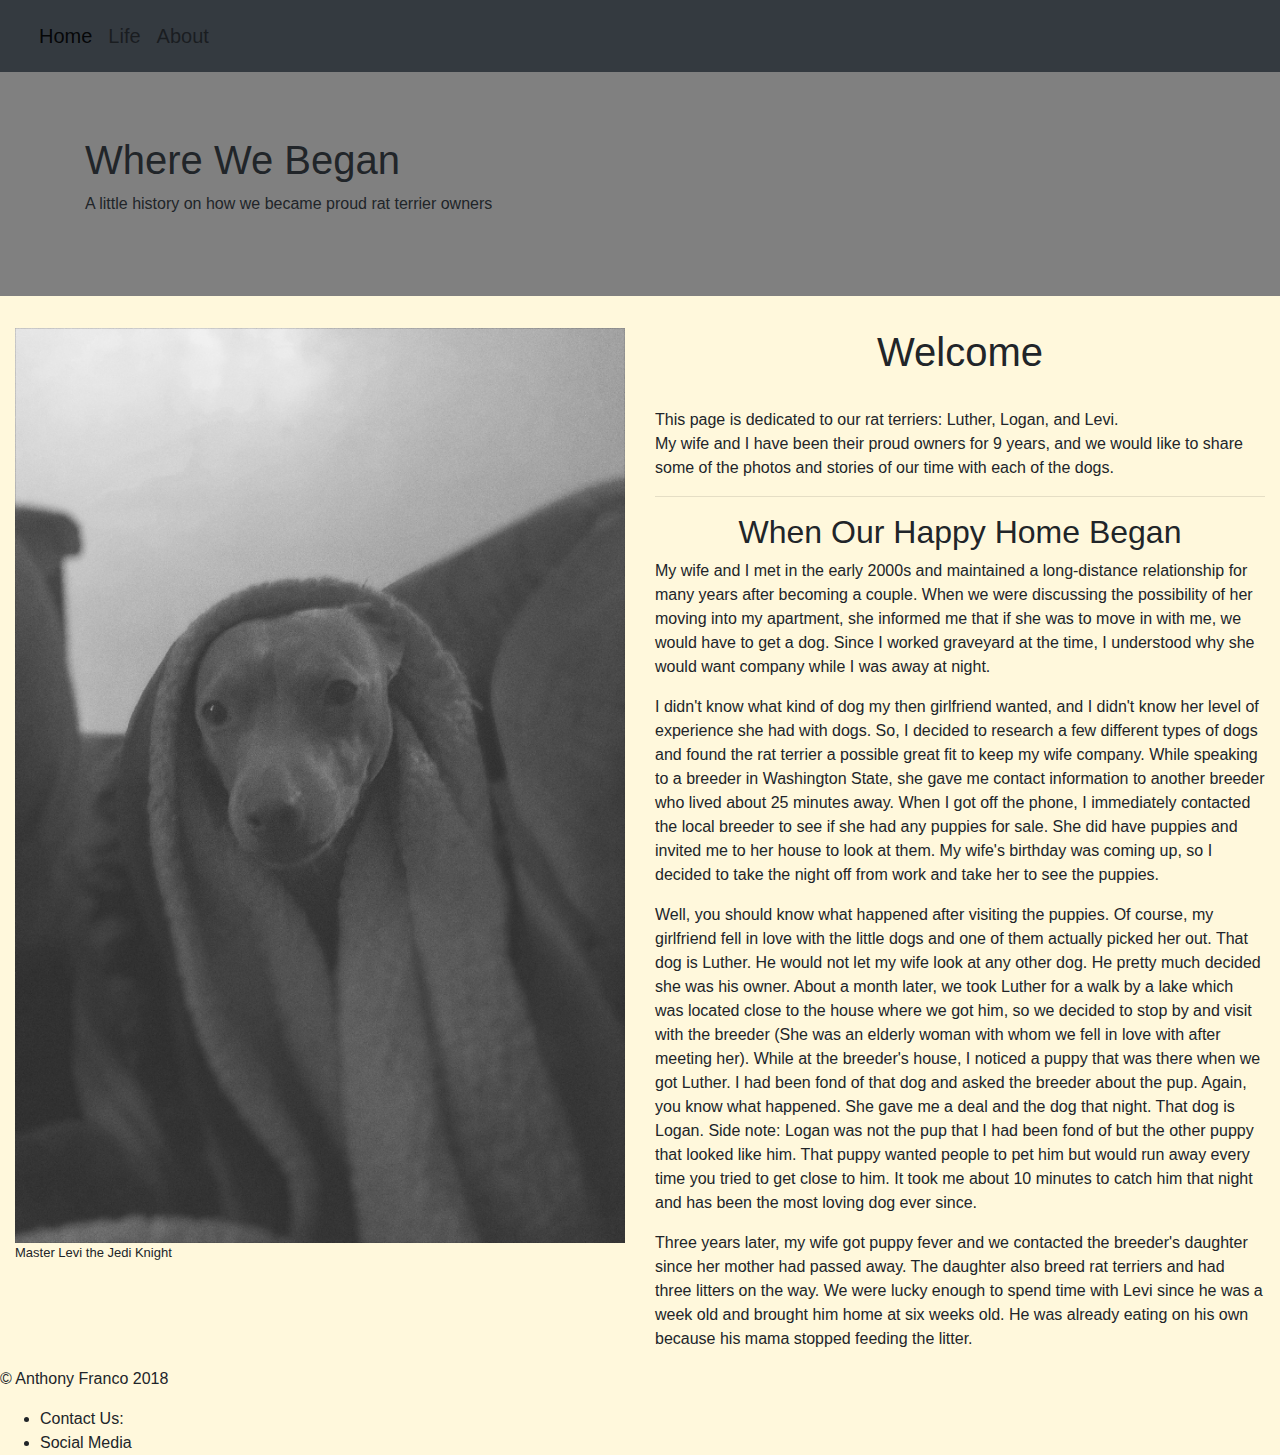
==== index.html @ 377381c0 "added footer in index" ====
<!DOCTYPE html>
<!--Landing page for website-->
<html lang="en">

    <head>
       
       <!--Meta setings-->
        <meta charset="utf-8">
        <meta name="viewport" content="width=device-width, initial-scale=1">
        
        <!--Page title-->
        <title>WE LOVE DOGS</title>
        
        <!--Bootstrap stuff-->
        <link rel="stylesheet" href="https://stackpath.bootstrapcdn.com/bootstrap/4.1.3/css/bootstrap.min.css">
        
        <script src="https://code.jquery.com/jquery-3.3.1.slim.min.js" integrity="sha384-q8i/X+965DzO0rT7abK41JStQIAqVgRVzpbzo5smXKp4YfRvH+8abtTE1Pi6jizo" crossorigin="anonymous"></script>
        
        <script src="https://cdnjs.cloudflare.com/ajax/libs/popper.js/1.14.3/umd/popper.min.js" integrity="sha384-ZMP7rVo3mIykV+2+9J3UJ46jBk0WLaUAdn689aCwoqbBJiSnjAK/l8WvCWPIPm49" crossorigin="anonymous"></script>
        
        <script src="https://stackpath.bootstrapcdn.com/bootstrap/4.1.3/js/bootstrap.min.js"></script>
        <script src="https://stackpath.bootstrapcdn.com/font-awesome/4.7.0/css/font-awesome.min.css"></script>
        
        <!--Link to main.css-->
        <link rel="stylesheet" href="main.css">
        
    </head>
    
    <body>
       
       <!--Navigation bar-->
        <nav class="navbar navbar-expand-md navbar-light bg-dark sticky-top">
        <div class="navbar-brand">
        <div class="container-fluid">
            <ul class="nav navbar-nav">
                    <li class="active"><a class="nav-link" href="index.html">Home</a></li>
                    <li><a class="nav-link" href="life.html">Life</a></li>                   
                    <li><a class="nav-link" href="about.html">About</a></li>                  
            </ul>
        </div>
        </div>
        </nav>
        
         <!--Jumbotron-->
        <div class="jumbotron jumbotron-fluid">
            <div class="container">
                <h1 class="display-jumbo">Where We Began</h1>
                <p class="jumbo-text">A little history on how we became proud rat terrier owners</p>
            </div>
        </div>
        
        
        <!--Welcome page-->
        <div class="container-fluid">
           <div class="row welcome text-center">
               
               <!--Div for Levi's Picture-->
                <div class="col-6 col-md-6">
                    <a class="levipic" href="#"><img src="img/LeviJedi.jpg" class="img-fluid" alt="Responsive image"></a>
                    <p class="lead" style="font-size: small"><strong>Master Levi the Jedi Knight</strong></p>
                </div>
                
                <!--Story-->
                <div class="col-6 col-md-6">
                    <h1>Welcome</h1>
                    <p class="lead"><br>This page is dedicated to our rat terriers: Luther, Logan, and Levi.<br>
                    My wife and I have been their proud owners for 9 years, and we would like to share some of the 
                    photos and stories of our time with each of the dogs.</p>
                    <hr>
                    <h2>When Our Happy Home Began</h2>
                    <p class="lead">My wife and I met in the early 2000s and maintained a long-distance relationship for many years after becoming a couple. When we were discussing the possibility of her moving into my apartment, she informed me that if she was to move in with me, we would have to get a dog. Since I worked graveyard at the time, I understood why she would want company while I was away at night.</p>
                    <p class="lead">I didn't know what kind of dog my then girlfriend wanted, and I didn't know her level of experience she had with dogs. So, I decided to research a few different types of dogs and found the rat terrier a possible great fit to keep my wife company. While speaking to a breeder in Washington State, she gave me contact information to another breeder who lived about 25 minutes away. When I got off the phone, I immediately contacted the local breeder to see if she had any puppies for sale. She did have puppies and invited me to her house to look at them. My wife's birthday was coming up, so I decided to take the night off from work and take her to see the puppies.</p>
                    <p class="lead">Well, you should know what happened after visiting the puppies. Of course, my girlfriend fell in love with the little dogs and one of them actually picked her out. That dog is Luther. He would not let my wife look at any other dog. He pretty much decided she was his owner. About a month later, we took Luther for a walk by a lake which was located close to the house where we got him, so we decided to stop by and visit with the breeder (She was an elderly woman with whom we fell in love with after meeting her). While at the breeder's house, I noticed a puppy that was there when we got Luther. I had been fond of that dog and asked the breeder about the pup. Again, you know what happened. She gave me a deal and the dog that night. That dog is Logan. Side note: Logan was not the pup that I had been fond of but the other puppy that looked like him. That puppy wanted people to pet him but would run away every time you tried to get close to him. It took me about 10 minutes to catch him that night and has been the most loving dog ever since.</p>
                    <p class="lead">Three years later, my wife got puppy fever and we contacted the breeder's daughter since her mother had passed away. The daughter also breed rat terriers and had three litters on the way. We were lucky enough to spend time with Levi since he was a week old and brought him home at six weeks old. He was already eating on his own because his mama stopped feeding the litter. </p>
               </div>
            </div>
        </div>
        
        <!--Footer or Social Media Icons-->
        <footer>
            <p>&#169; Anthony Franco 2018</p>
            <ul>
                <li>Contact Us:</li>
                <li>Social Media</li>
            </ul>
        </footer>
        
    </body>

</html>
---- main.css ----
html, body {
    height: 100%;
    width: 100%;  
    background-color: cornsilk;
}

.lead {
    text-align: left;
    font-size: medium;
    word-wrap: break-word;
}

.jumbotron {
    background-color: gray !important;
}

//-------index section--------//

.levipic {
    width: 100%;
    height: 100%;
}

//-------life section---------//

.carousel-inner img {
    height: 100%;
    width: 100%;
}


// Extra small devices (portrait phones, less than 576px)
// No media query for `xs` since this is the default in Bootstrap

// Small devices (landscape phones, 576px and up)
@media (min-width: 576px) { ... }

// Medium devices (tablets, 768px and up)
@media (min-width: 768px) { ... }

// Large devices (desktops, 992px and up)
@media (min-width: 992px) { ... }

// Extra large devices (large desktops, 1200px and up)
@media (min-width: 1200px) { ... }
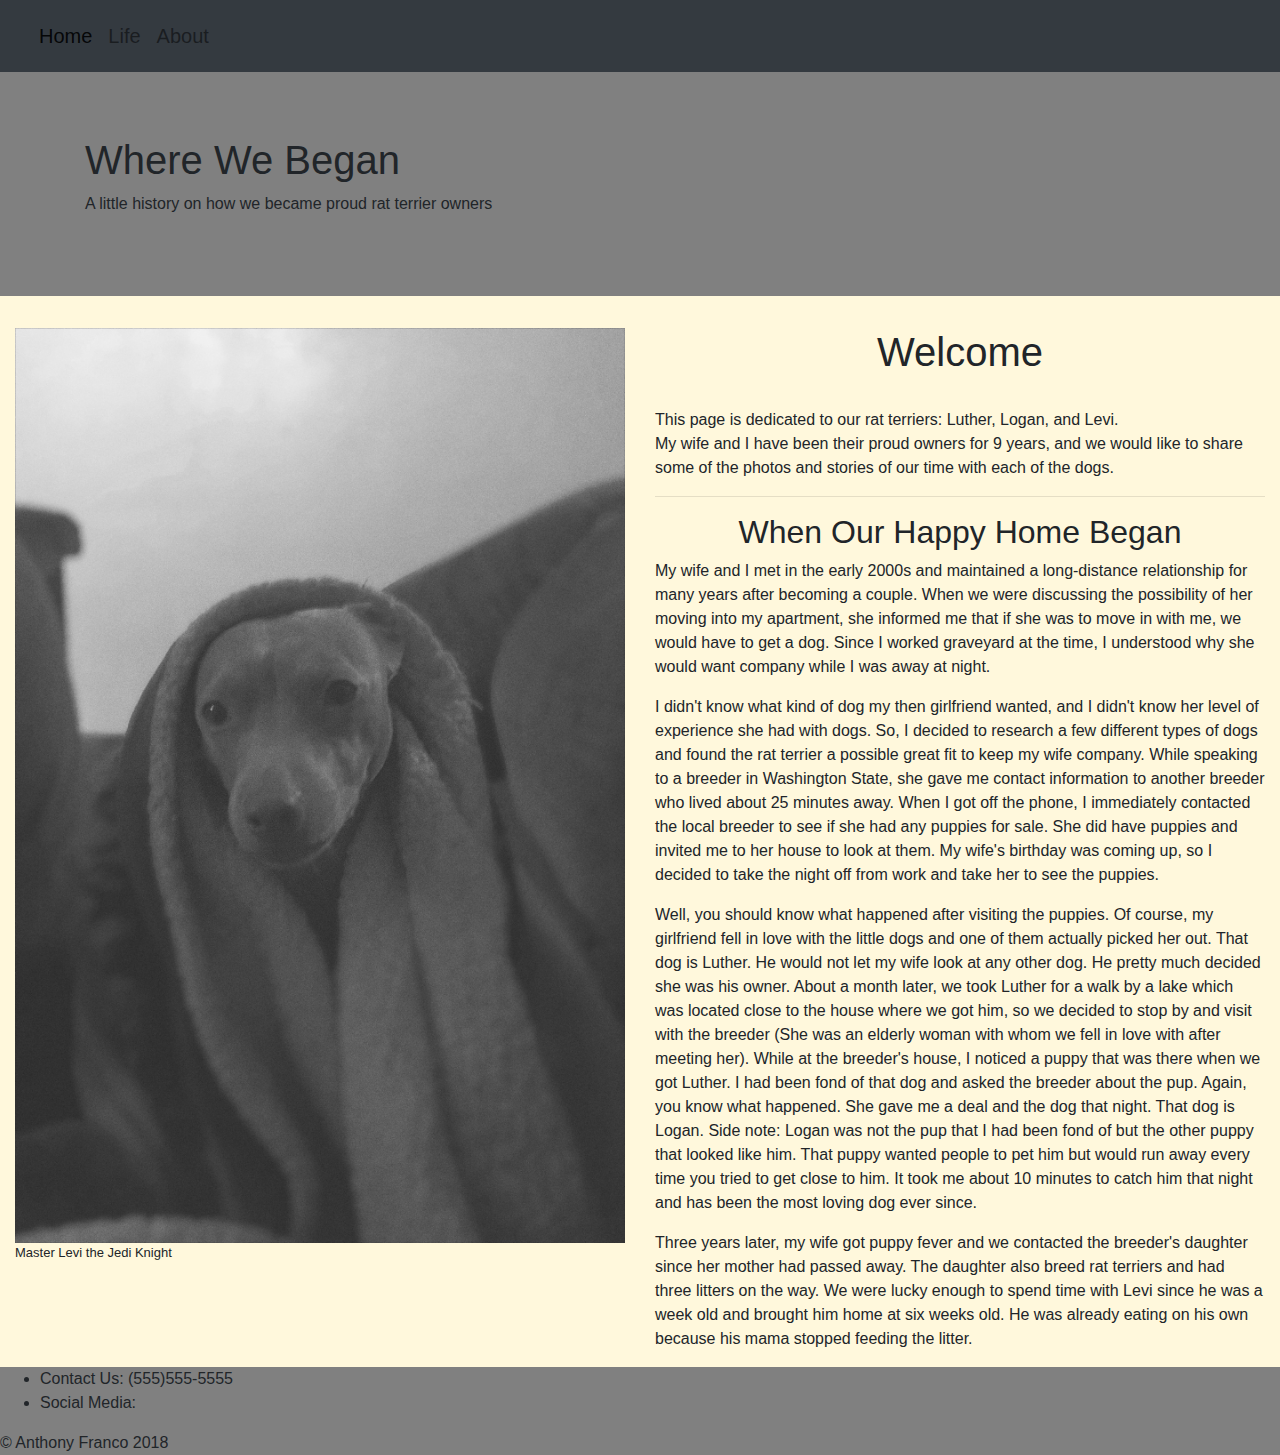
==== commit 00c7e461: "added color to footer, moved copyright" ====
--- a/index.html
+++ b/index.html
@@ -78,11 +78,11 @@
         
         <!--Footer or Social Media Icons-->
         <footer>
+            <ul>
+                <li>Contact Us: (555)555-5555</li>
+                <li>Social Media: </li>
+            </ul>
             <p>&#169; Anthony Franco 2018</p>
-            <ul>
-                <li>Contact Us:</li>
-                <li>Social Media</li>
-            </ul>
         </footer>
         
     </body>
--- a/main.css
+++ b/main.css
@@ -12,6 +12,10 @@
 
 .jumbotron {
     background-color: gray !important;
+}
+
+footer {
+    background-color: gray;
 }
 
 //-------index section--------//
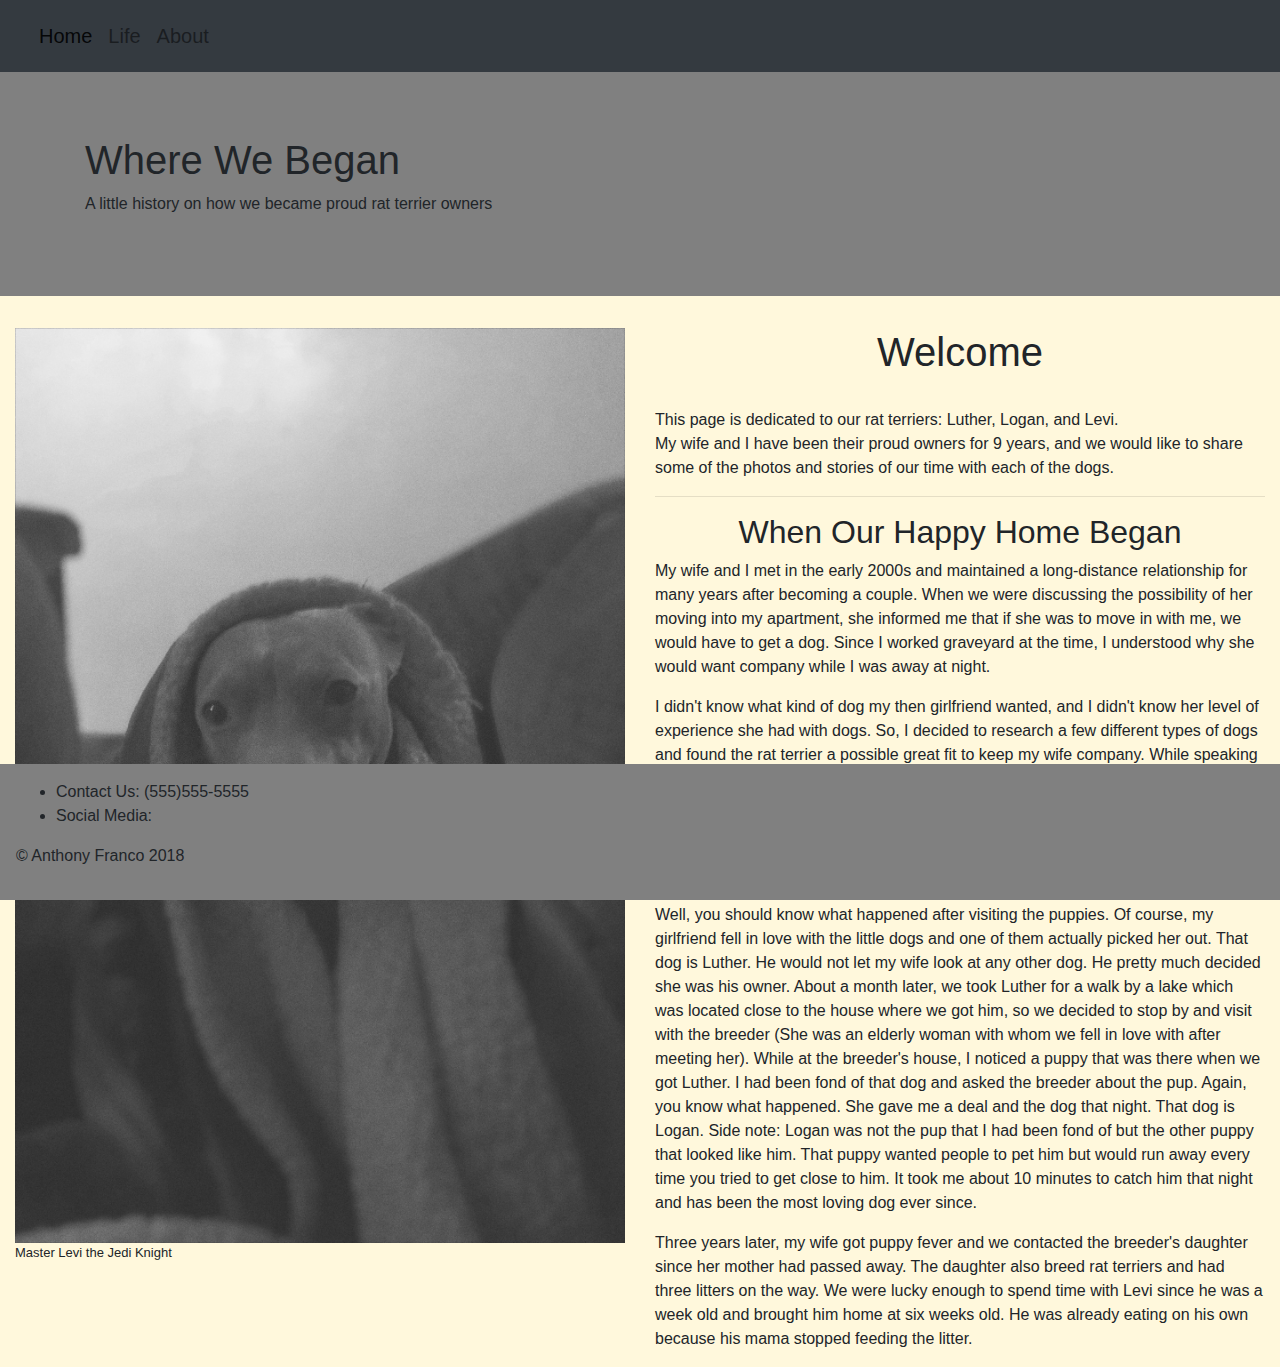
==== commit e4235196: "trying something different for footer" ====
--- a/index.html
+++ b/index.html
@@ -77,13 +77,13 @@
         </div>
         
         <!--Footer or Social Media Icons-->
-        <footer>
+        <div class="footer">
             <ul>
                 <li>Contact Us: (555)555-5555</li>
                 <li>Social Media: </li>
             </ul>
             <p>&#169; Anthony Franco 2018</p>
-        </footer>
+        </div>
         
     </body>
 
--- a/main.css
+++ b/main.css
@@ -14,16 +14,23 @@
     background-color: gray !important;
 }
 
-footer {
-    background-color: gray;
-}
-
 //-------index section--------//
 
 .levipic {
     width: 100%;
     height: 100%;
 }
+
+.footer {
+    background-color: gray !important;
+    position: absolute;
+    bottom: 0;
+    right: 0;
+    left: 0;
+    padding: 1rem;
+    
+}
+
 
 //-------life section---------//
 
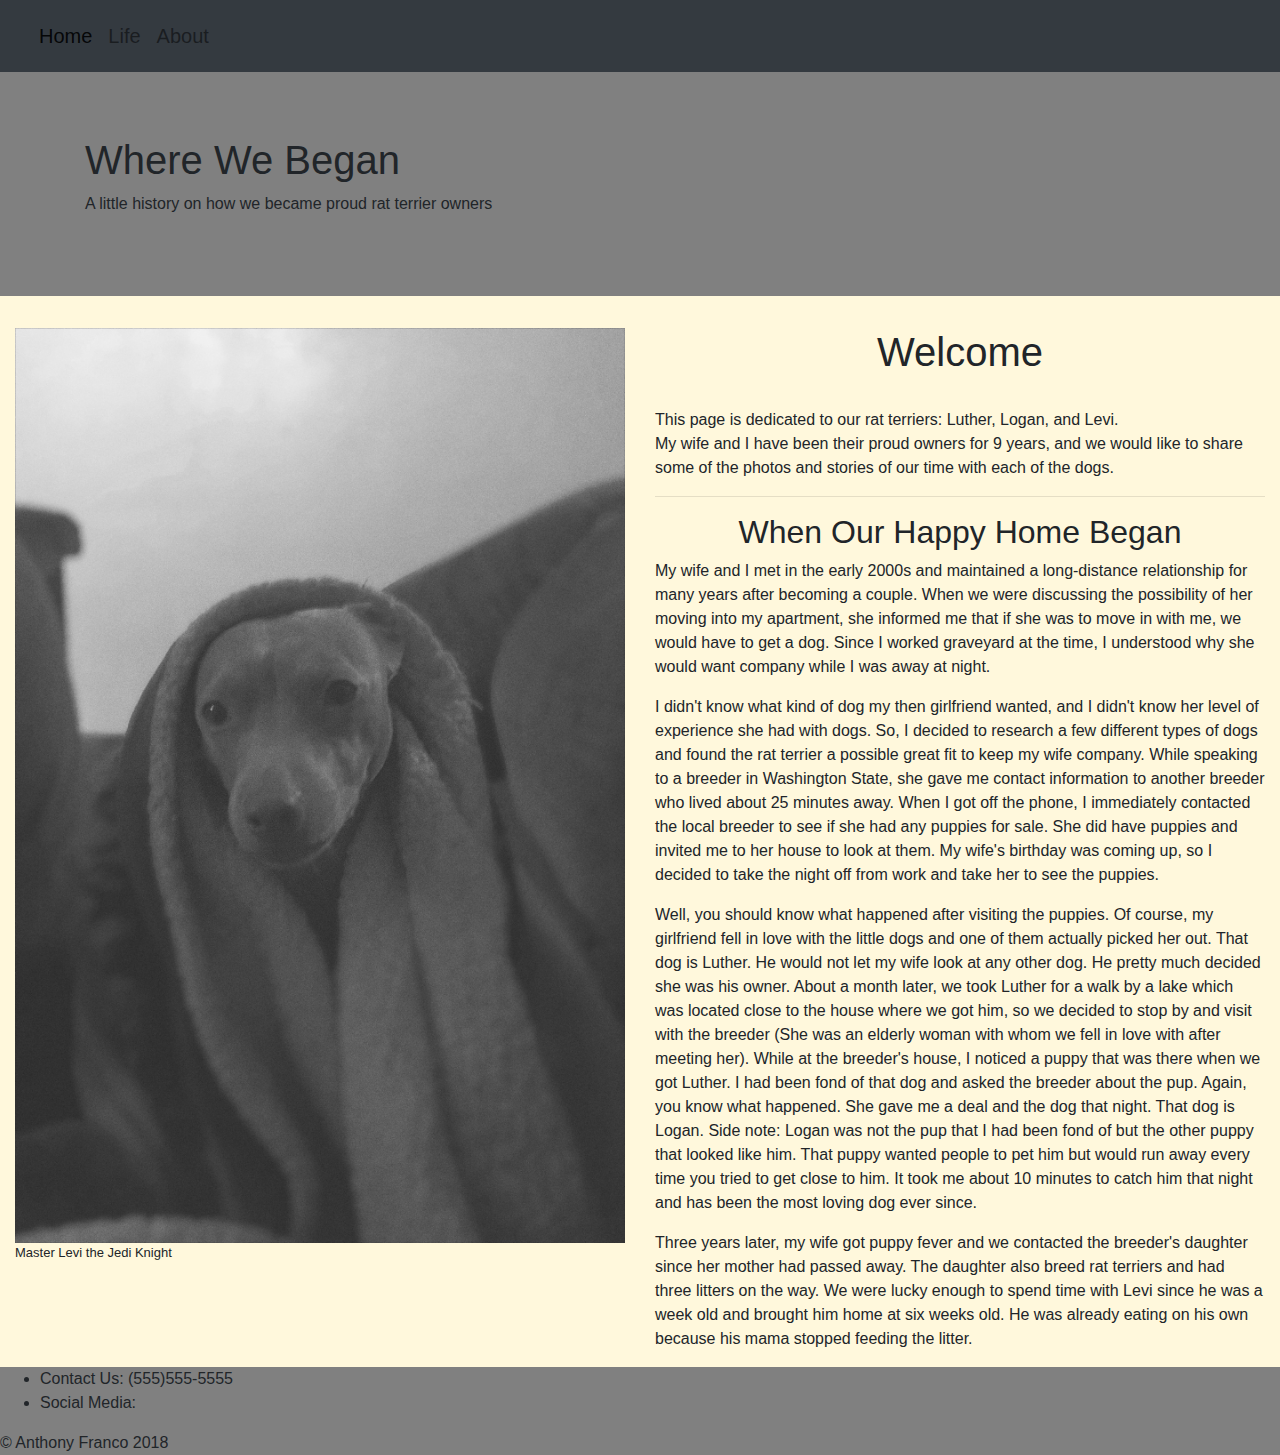
==== commit 951abc1a: "changed div-footer back to footer" ====
--- a/index.html
+++ b/index.html
@@ -77,13 +77,13 @@
         </div>
         
         <!--Footer or Social Media Icons-->
-        <div class="footer">
+        <footer class="footer">
             <ul>
                 <li>Contact Us: (555)555-5555</li>
                 <li>Social Media: </li>
             </ul>
             <p>&#169; Anthony Franco 2018</p>
-        </div>
+        </footer>
         
     </body>
 
--- a/main.css
+++ b/main.css
@@ -23,11 +23,6 @@
 
 .footer {
     background-color: gray !important;
-    position: absolute;
-    bottom: 0;
-    right: 0;
-    left: 0;
-    padding: 1rem;
     
 }
 
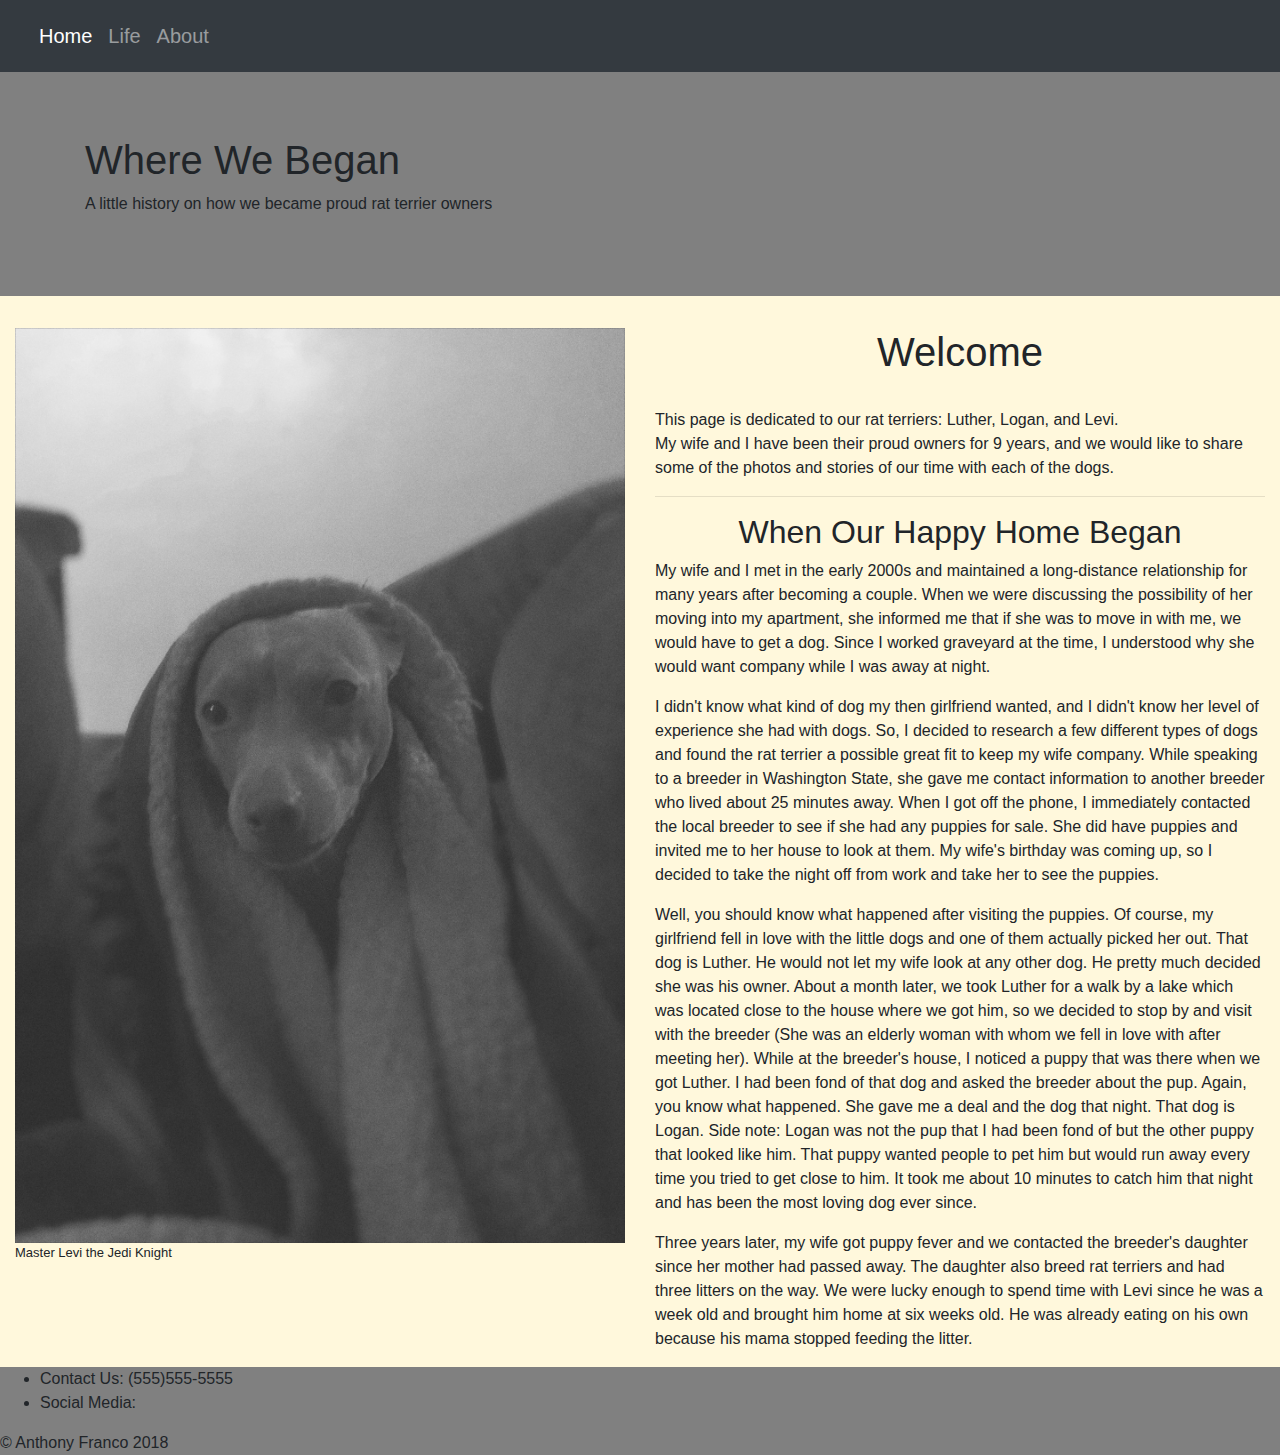
==== commit b31bb926: "Trying to change font color on navbar" ====
--- a/index.html
+++ b/index.html
@@ -29,7 +29,7 @@
     <body>
        
        <!--Navigation bar-->
-        <nav class="navbar navbar-expand-md navbar-light bg-dark sticky-top">
+        <nav class="navbar navbar-expand-md navbar-dark bg-dark sticky-top">
         <div class="navbar-brand">
         <div class="container-fluid">
             <ul class="nav navbar-nav">
--- a/main.css
+++ b/main.css
@@ -22,16 +22,11 @@
 }
 
 .footer {
-    background-color: gray !important;
-    
+    background-color: gray !important;  
 }
 
-
-//-------life section---------//
-
-.carousel-inner img {
-    height: 100%;
-    width: 100%;
+.navbar.navbar-expand-md.navbar-light.bg-dark.sticky-top {
+    
 }
 
 
